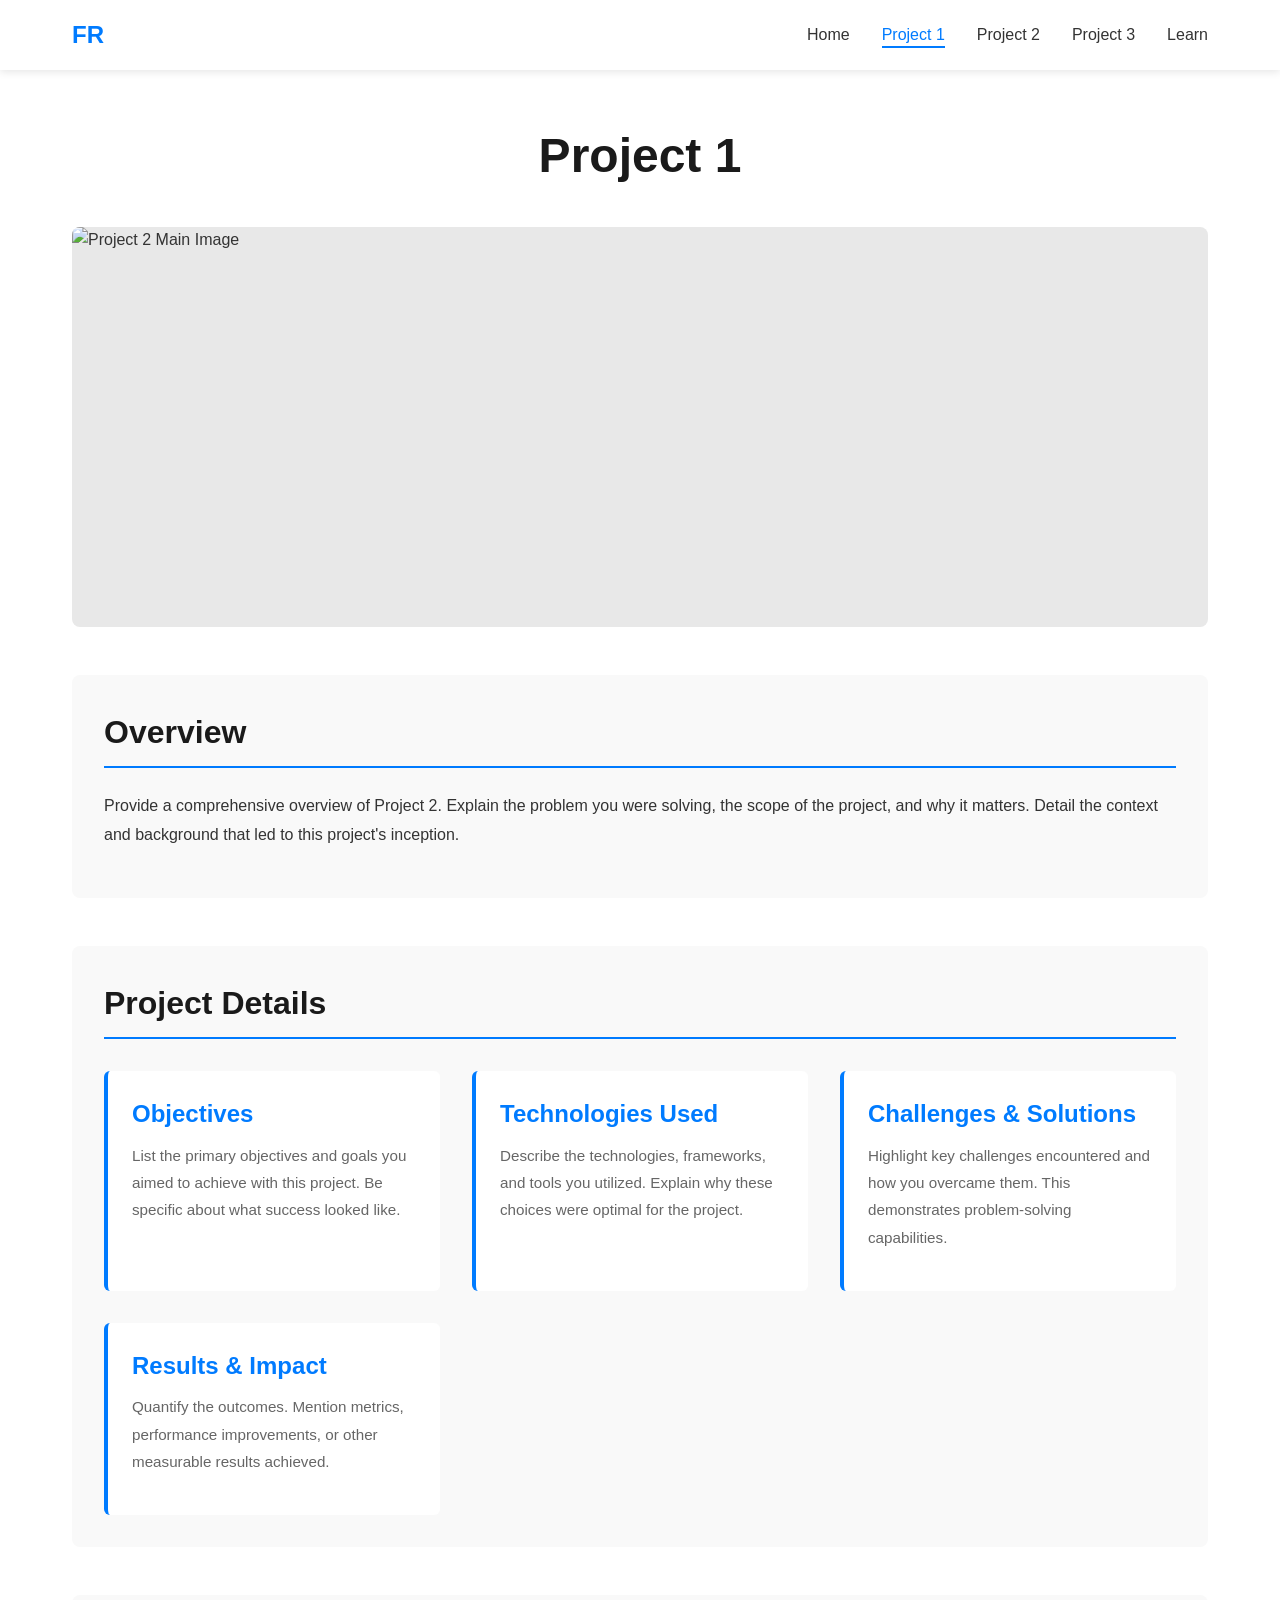
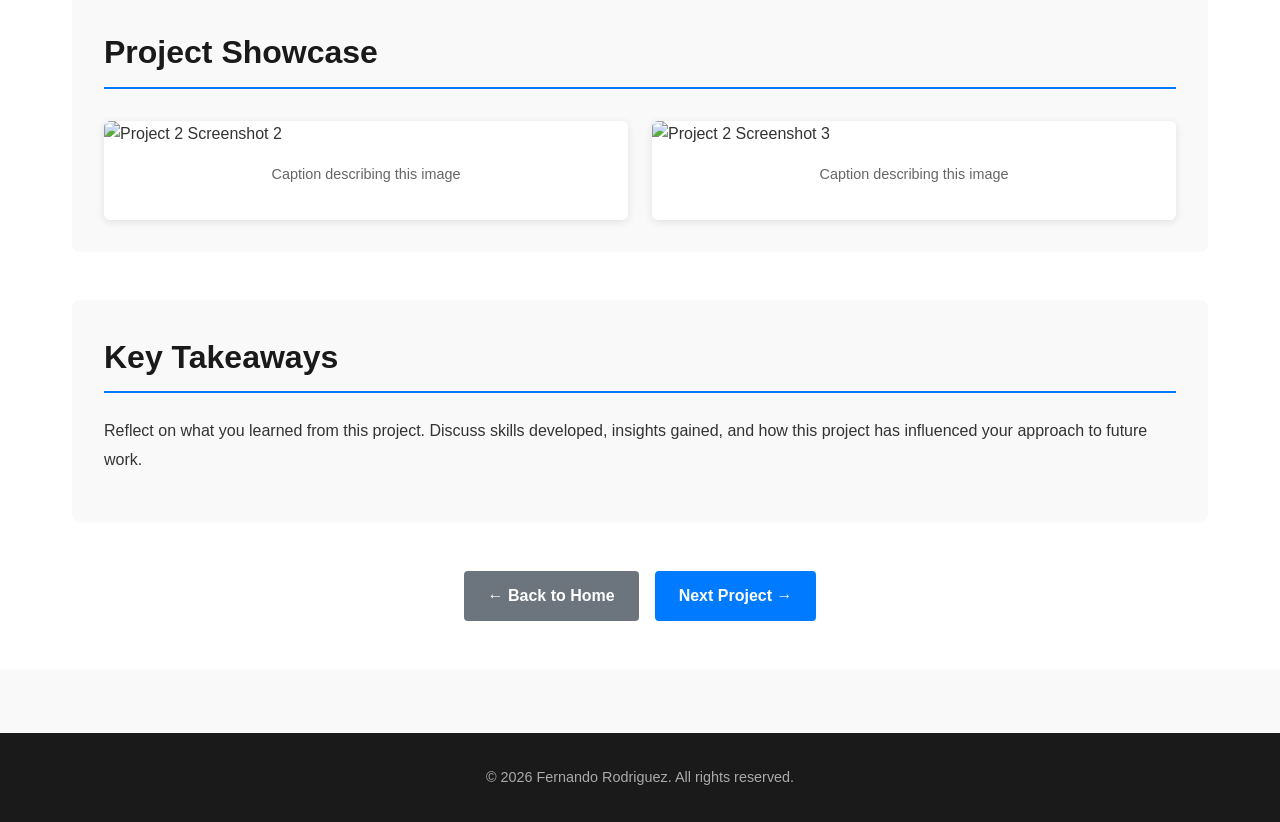
==== project2.html @ 3c268b9a "Add HTML structure for Project 2 This file contains the HTML structure for Project 2, including navi" ====
<!DOCTYPE html>
<html lang="en">
<head>
    <meta charset="UTF-8">
    <meta name="viewport" content="width=device-width, initial-scale=1.0">
    <title>Project 1 - Fernando Rodriguez</title>
    <link rel="stylesheet" href="styles.css">
</head>
<body>
    <nav class="navbar">
        <div class="nav-container">
            <a href="index.html" class="logo">FR</a>
            <ul class="nav-menu">
                <li><a href="index.html" class="nav-link">Home</a></li>
                <li><a href="project1.html" class="nav-link active">Project 1</a></li>
                <li><a href="project2.html" class="nav-link">Project 2</a></li>
                <li><a href="project3.html" class="nav-link">Project 3</a></li>
                <li><a href="learn.html" class="nav-link">Learn</a></li>
            </ul>
        </div>
    </nav>

    <main class="project-page">
        <div class="container">
            <h1>Project 1</h1>
            
            <section class="project-hero">
                <div class="project-image-large">
                    <img src="" alt="Project 2 Main Image">
                </div>
            </section>

            <section class="project-overview">
                <h2>Overview</h2>
                <p>Provide a comprehensive overview of Project 2. Explain the problem you were solving, the scope of the project, and why it matters. Detail the context and background that led to this project's inception.</p>
            </section>

            <section class="project-details">
                <h2>Project Details</h2>
                <div class="details-grid">
                    <div class="detail-item">
                        <h3>Objectives</h3>
                        <p>List the primary objectives and goals you aimed to achieve with this project. Be specific about what success looked like.</p>
                    </div>
                    <div class="detail-item">
                        <h3>Technologies Used</h3>
                        <p>Describe the technologies, frameworks, and tools you utilized. Explain why these choices were optimal for the project.</p>
                    </div>
                    <div class="detail-item">
                        <h3>Challenges & Solutions</h3>
                        <p>Highlight key challenges encountered and how you overcame them. This demonstrates problem-solving capabilities.</p>
                    </div>
                    <div class="detail-item">
                        <h3>Results & Impact</h3>
                        <p>Quantify the outcomes. Mention metrics, performance improvements, or other measurable results achieved.</p>
                    </div>
                </div>
            </section>

            <section class="project-images">
                <h2>Project Showcase</h2>
                <div class="showcase-grid">
                    <div class="showcase-item">
                        <img src="" alt="Project 2 Screenshot 2">
                        <p>Caption describing this image</p>
                    </div>
                    <div class="showcase-item">
                        <img src="" alt="Project 2 Screenshot 3">
                        <p>Caption describing this image</p>
                    </div>
                </div>
            </section>

            <section class="project-conclusion">
                <h2>Key Takeaways</h2>
                <p>Reflect on what you learned from this project. Discuss skills developed, insights gained, and how this project has influenced your approach to future work.</p>
            </section>

            <div class="navigation-links">
                <a href="index.html" class="btn btn-secondary">← Back to Home</a>
                <a href="project2.html" class="btn btn-primary">Next Project →</a>
            </div>
        </div>
    </main>

    <footer class="footer">
        <p>&copy; 2026 Fernando Rodriguez. All rights reserved.</p>
    </footer>
</body>
</html>
---- styles.css ----
/* ==================== GLOBAL STYLES ==================== */

* {
    margin: 0;
    padding: 0;
    box-sizing: border-box;
}

body {
    font-family: 'Segoe UI', Tahoma, Geneva, Verdana, sans-serif;
    line-height: 1.6;
    color: #333;
    background-color: #f9f9f9;
}

html {
    scroll-behavior: smooth;
}

/* ==================== TYPOGRAPHY ==================== */

h1, h2, h3, h4, h5, h6 {
    font-weight: 700;
    margin-bottom: 1rem;
    color: #1a1a1a;
}

h1 {
    font-size: 3rem;
    margin-bottom: 1.5rem;
}

h2 {
    font-size: 2rem;
    margin-bottom: 1.5rem;
    border-bottom: 2px solid #007bff;
    padding-bottom: 0.5rem;
}

h3 {
    font-size: 1.5rem;
    color: #007bff;
}

p {
    margin-bottom: 1rem;
    font-size: 1rem;
    line-height: 1.8;
}

/* ==================== CONTAINER ==================== */

.container {
    max-width: 1200px;
    margin: 0 auto;
    padding: 0 2rem;
}

/* ==================== NAVBAR ==================== */

.navbar {
    background-color: #fff;
    box-shadow: 0 2px 8px rgba(0, 0, 0, 0.1);
    position: sticky;
    top: 0;
    z-index: 1000;
}

.nav-container {
    max-width: 1200px;
    margin: 0 auto;
    padding: 1rem 2rem;
    display: flex;
    justify-content: space-between;
    align-items: center;
}

.logo {
    font-size: 1.5rem;
    font-weight: 700;
    color: #007bff;
    text-decoration: none;
    transition: color 0.3s ease;
}

.logo:hover {
    color: #0056b3;
}

.nav-menu {
    display: flex;
    list-style: none;
    gap: 2rem;
}

.nav-link {
    text-decoration: none;
    color: #333;
    font-weight: 500;
    transition: color 0.3s ease;
    position: relative;
}

.nav-link:hover,
.nav-link.active {
    color: #007bff;
}

.nav-link.active::after {
    content: '';
    position: absolute;
    bottom: -5px;
    left: 0;
    right: 0;
    height: 2px;
    background-color: #007bff;
}

/* ==================== HERO SECTION ==================== */

.hero {
    background: linear-gradient(135deg, #667eea 0%, #764ba2 100%);
    color: white;
    padding: 6rem 2rem;
    text-align: center;
}

.hero-content h1 {
    color: white;
    font-size: 3.5rem;
    margin-bottom: 1rem;
}

.subtitle {
    font-size: 1.5rem;
    margin-bottom: 1rem;
    font-weight: 500;
}

.description {
    font-size: 1.1rem;
    max-width: 600px;
    margin: 0 auto;
    color: rgba(255, 255, 255, 0.9);
}

/* ==================== PORTFOLIO OVERVIEW ==================== */

.portfolio-overview {
    padding: 4rem 2rem;
    background-color: #fff;
}

.portfolio-overview h2 {
    text-align: center;
    margin-bottom: 3rem;
}

.projects-grid {
    display: grid;
    grid-template-columns: repeat(auto-fit, minmax(300px, 1fr));
    gap: 2rem;
}

.project-card {
    background: white;
    border-radius: 8px;
    overflow: hidden;
    box-shadow: 0 4px 12px rgba(0, 0, 0, 0.1);
    transition: transform 0.3s ease, box-shadow 0.3s ease;
    display: flex;
    flex-direction: column;
    height: 100%;
}

.project-card:hover {
    transform: translateY(-5px);
    box-shadow: 0 8px 20px rgba(0, 0, 0, 0.15);
}

.project-image {
    width: 100%;
    height: 200px;
    background-color: #e8e8e8;
    display: flex;
    align-items: center;
    justify-content: center;
    overflow: hidden;
}

.project-image img {
    width: 100%;
    height: 100%;
    object-fit: cover;
}

.project-card-content {
    padding: 1.5rem;
    display: flex;
    flex-direction: column;
    flex-grow: 1;
}

.project-card-content h3 {
    margin-top: 0;
    margin-bottom: 0.5rem;
}

.project-card-content p {
    flex-grow: 1;
    margin-bottom: 1rem;
    color: #666;
    font-size: 0.95rem;
}

.project-card-content .btn {
    align-self: flex-start;
    margin: 0;
}

/* ==================== BUTTONS ==================== */

.btn {
    display: inline-block;
    padding: 0.75rem 1.5rem;
    background-color: #007bff;
    color: white;
    text-decoration: none;
    border-radius: 4px;
    font-weight: 600;
    transition: background-color 0.3s ease;
    border: none;
    cursor: pointer;
    font-size: 1rem;
}

.btn:hover {
    background-color: #0056b3;
}

.btn-secondary {
    background-color: #6c757d;
}

.btn-secondary:hover {
    background-color: #545b62;
}

.btn-primary {
    background-color: #007bff;
}

.btn-primary:hover {
    background-color: #0056b3;
}

/* ==================== PROJECT PAGE ==================== */

.project-page {
    padding: 3rem 2rem;
    background-color: #fff;
}

.project-page h1 {
    text-align: center;
    margin-bottom: 2rem;
    color: #1a1a1a;
}

.project-hero {
    margin-bottom: 3rem;
}

.project-image-large {
    width: 100%;
    height: 400px;
    background-color: #e8e8e8;
    border-radius: 8px;
    overflow: hidden;
    display: flex;
    align-items: center;
    justify-content: center;
}

.project-image-large img {
    width: 100%;
    height: 100%;
    object-fit: cover;
}

.project-overview,
.project-details,
.project-images,
.project-conclusion {
    margin-bottom: 3rem;
    padding: 2rem;
    background-color: #f9f9f9;
    border-radius: 8px;
}

.details-grid {
    display: grid;
    grid-template-columns: repeat(auto-fit, minmax(250px, 1fr));
    gap: 2rem;
    margin-top: 2rem;
}

.detail-item {
    padding: 1.5rem;
    background-color: white;
    border-radius: 6px;
    border-left: 4px solid #007bff;
}

.detail-item h3 {
    margin-bottom: 0.5rem;
}

.detail-item p {
    color: #666;
    font-size: 0.95rem;
}

.showcase-grid {
    display: grid;
    grid-template-columns: repeat(auto-fit, minmax(250px, 1fr));
    gap: 1.5rem;
    margin-top: 2rem;
}

.showcase-item {
    background-color: white;
    border-radius: 6px;
    overflow: hidden;
    box-shadow: 0 2px 8px rgba(0, 0, 0, 0.1);
}

.showcase-item img {
    width: 100%;
    height: 200px;
    object-fit: cover;
}

.showcase-item p {
    padding: 1rem;
    color: #666;
    font-size: 0.9rem;
    text-align: center;
}

/* ==================== NAVIGATION LINKS ==================== */

.navigation-links {
    display: flex;
    gap: 1rem;
    justify-content: center;
    margin-top: 2rem;
    flex-wrap: wrap;
}

/* ==================== LEARN PAGE ==================== */

.learn-page {
    padding: 3rem 2rem;
    background-color: #fff;
}

.learn-page h1 {
    text-align: center;
    margin-bottom: 1rem;
}

.page-subtitle {
    text-align: center;
    color: #666;
    margin-bottom: 3rem;
    font-size: 1.1rem;
}

.learning-content {
    margin-bottom: 2rem;
    padding: 2rem;
    background-color: #f9f9f9;
    border-radius: 8px;
}

.learning-content ul {
    margin-left: 1.5rem;
    margin-bottom: 1rem;
}

.learning-content li {
    margin-bottom: 0.5rem;
    color: #666;
}

.placeholder-box {
    background-color: white;
    border: 2px dashed #ddd;
    border-radius: 6px;
    padding: 3rem;
    text-align: center;
    margin-top: 1.5rem;
}

/* ==================== FOOTER ==================== */

.footer {
    background-color: #1a1a1a;
    color: white;
    text-align: center;
    padding: 2rem;
    margin-top: 4rem;
}

.footer p {
    margin: 0;
    font-size: 0.9rem;
    color: #aaa;
}

/* ==================== RESPONSIVE DESIGN ==================== */

@media (max-width: 768px) {
    .nav-menu {
        gap: 1rem;
        font-size: 0.9rem;
    }

    h1 {
        font-size: 2rem;
    }

    h2 {
        font-size: 1.5rem;
    }

    .hero-content h1 {
        font-size: 2.5rem;
    }

    .subtitle {
        font-size: 1.2rem;
    }

    .project-image-large {
        height: 250px;
    }

    .details-grid,
    .showcase-grid {
        grid-template-columns: 1fr;
    }

    .projects-grid {
        grid-template-columns: 1fr;
    }

    .navigation-links {
        flex-direction: column;
    }

    .navigation-links .btn {
        width: 100%;
        text-align: center;
    }
}

@media (max-width: 480px) {
    .container {
        padding: 0 1rem;
    }

    .nav-container {
        padding: 1rem;
    }

    .nav-menu {
        gap: 0.5rem;
        font-size: 0.8rem;
    }

    h1 {
        font-size: 1.5rem;
    }

    h2 {
        font-size: 1.2rem;
    }

    .hero {
        padding: 3rem 1rem;
    }

    .hero-content h1 {
        font-size: 2rem;
    }

    .subtitle {
        font-size: 1rem;
    }

    .description {
        font-size: 0.9rem;
    }

    .project-image-large {
        height: 200px;
    }

    .portfolio-overview,
    .project-page {
        padding: 1.5rem 1rem;
    }
}
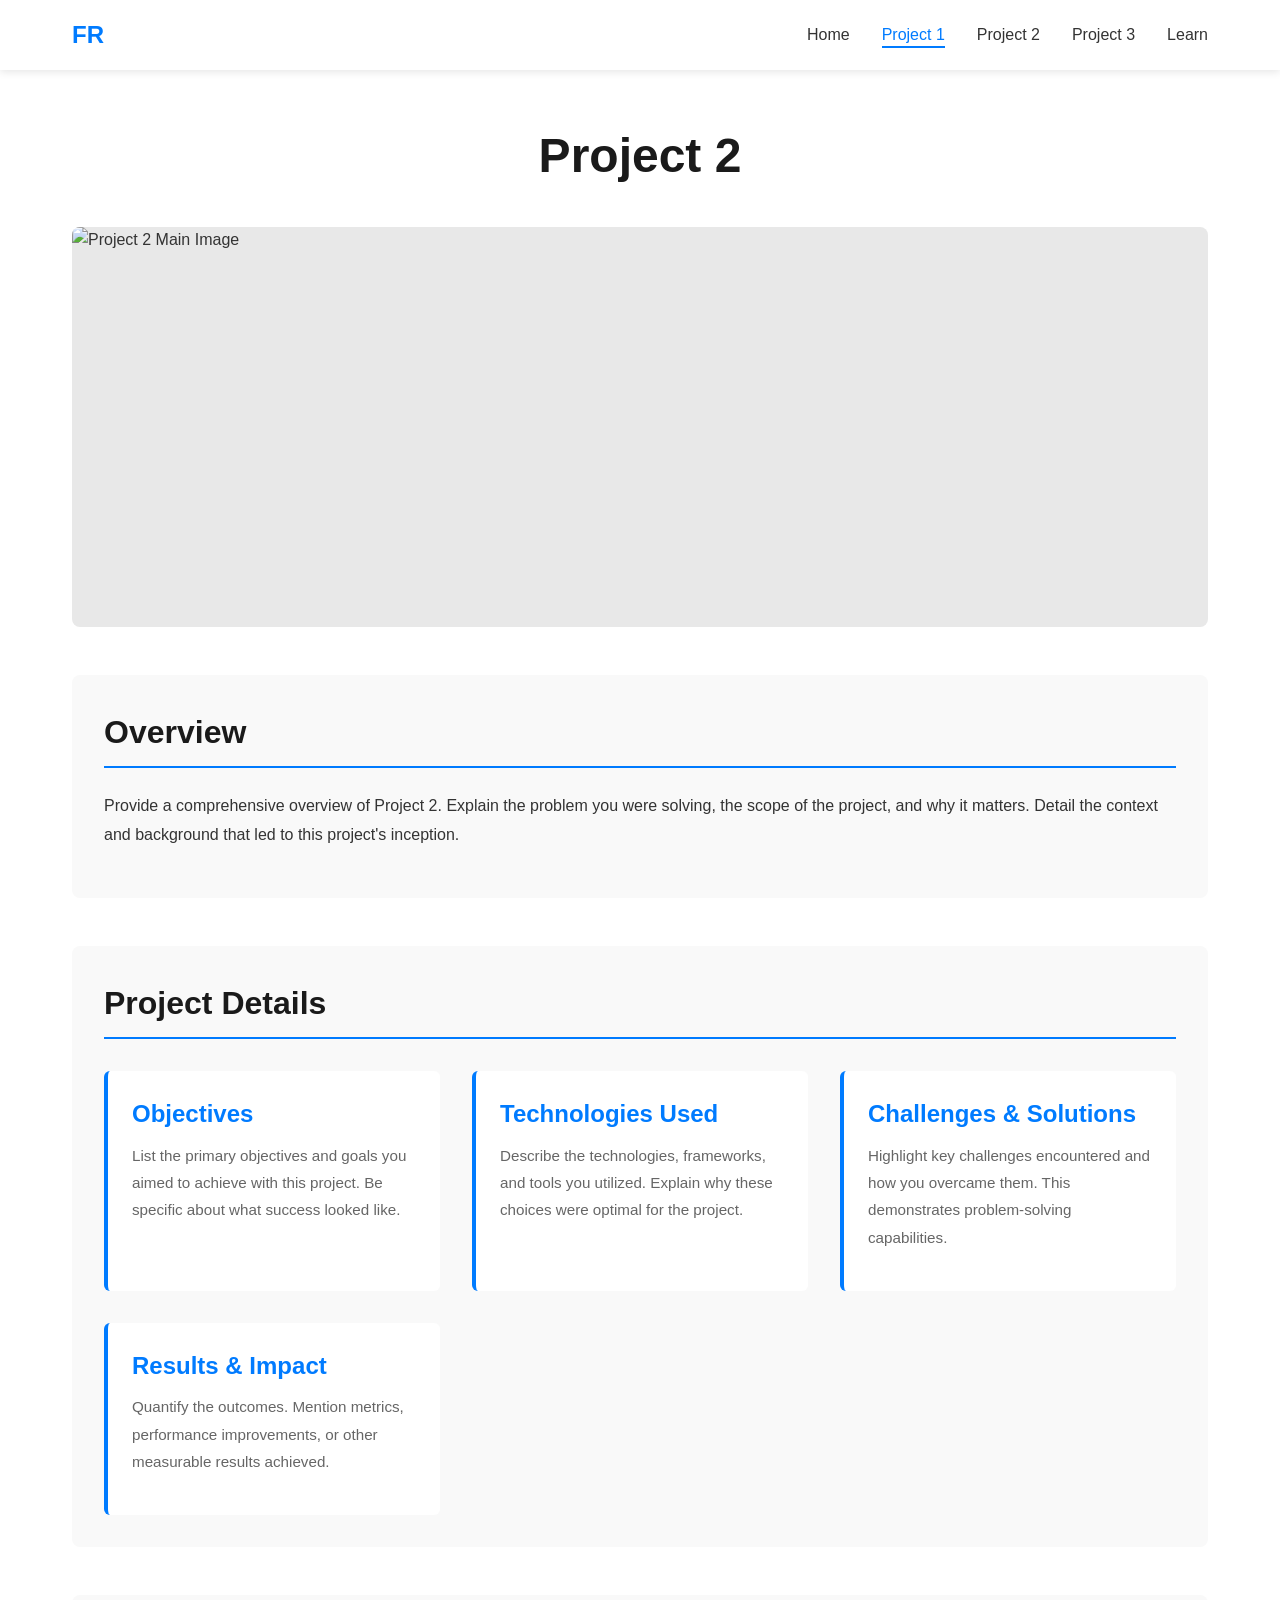
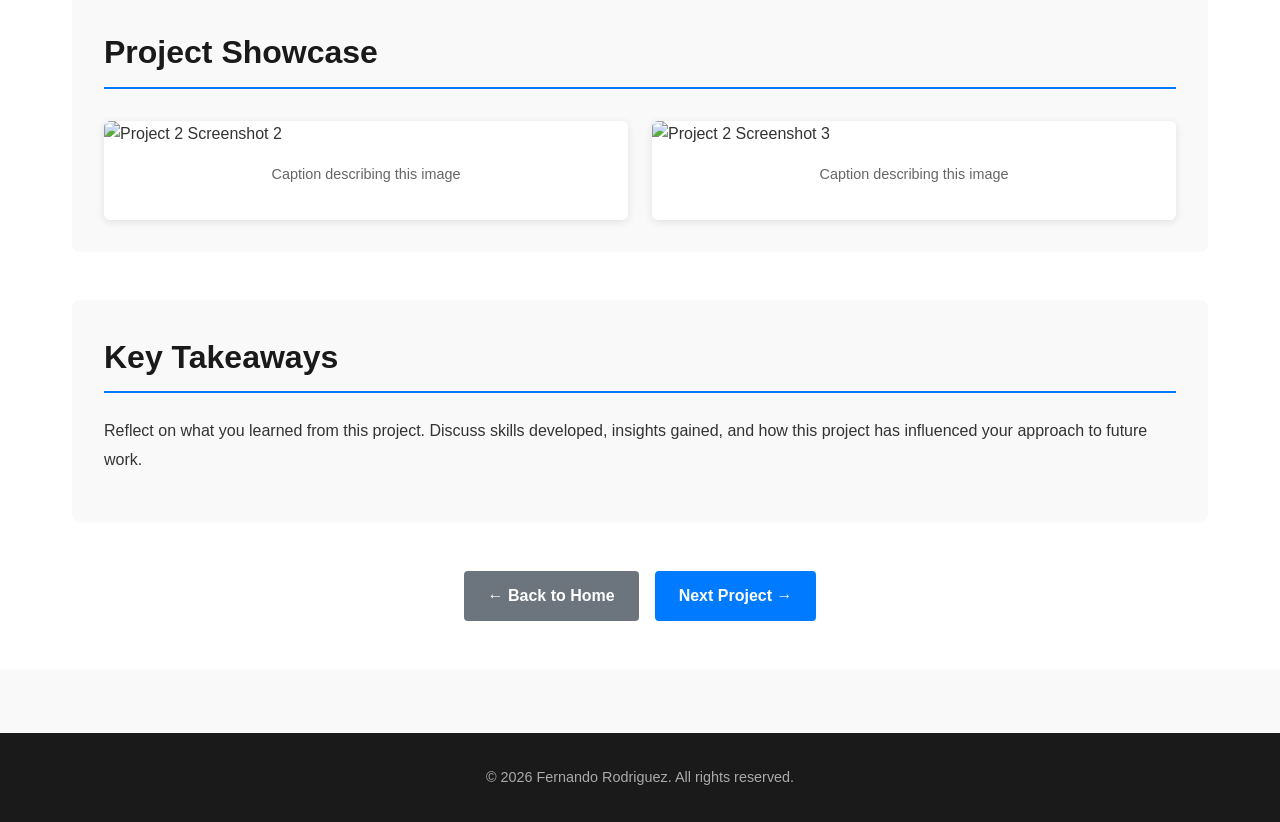
==== commit 8a77042f: "Update project2.html" ====
--- a/project2.html
+++ b/project2.html
@@ -3,7 +3,7 @@
 <head>
     <meta charset="UTF-8">
     <meta name="viewport" content="width=device-width, initial-scale=1.0">
-    <title>Project 1 - Fernando Rodriguez</title>
+    <title>Project 2 - Fernando Rodriguez</title>
     <link rel="stylesheet" href="styles.css">
 </head>
 <body>
@@ -22,7 +22,7 @@
 
     <main class="project-page">
         <div class="container">
-            <h1>Project 1</h1>
+            <h1>Project 2</h1>
             
             <section class="project-hero">
                 <div class="project-image-large">
@@ -78,7 +78,7 @@
 
             <div class="navigation-links">
                 <a href="index.html" class="btn btn-secondary">← Back to Home</a>
-                <a href="project2.html" class="btn btn-primary">Next Project →</a>
+                <a href="project3.html" class="btn btn-primary">Next Project →</a>
             </div>
         </div>
     </main>
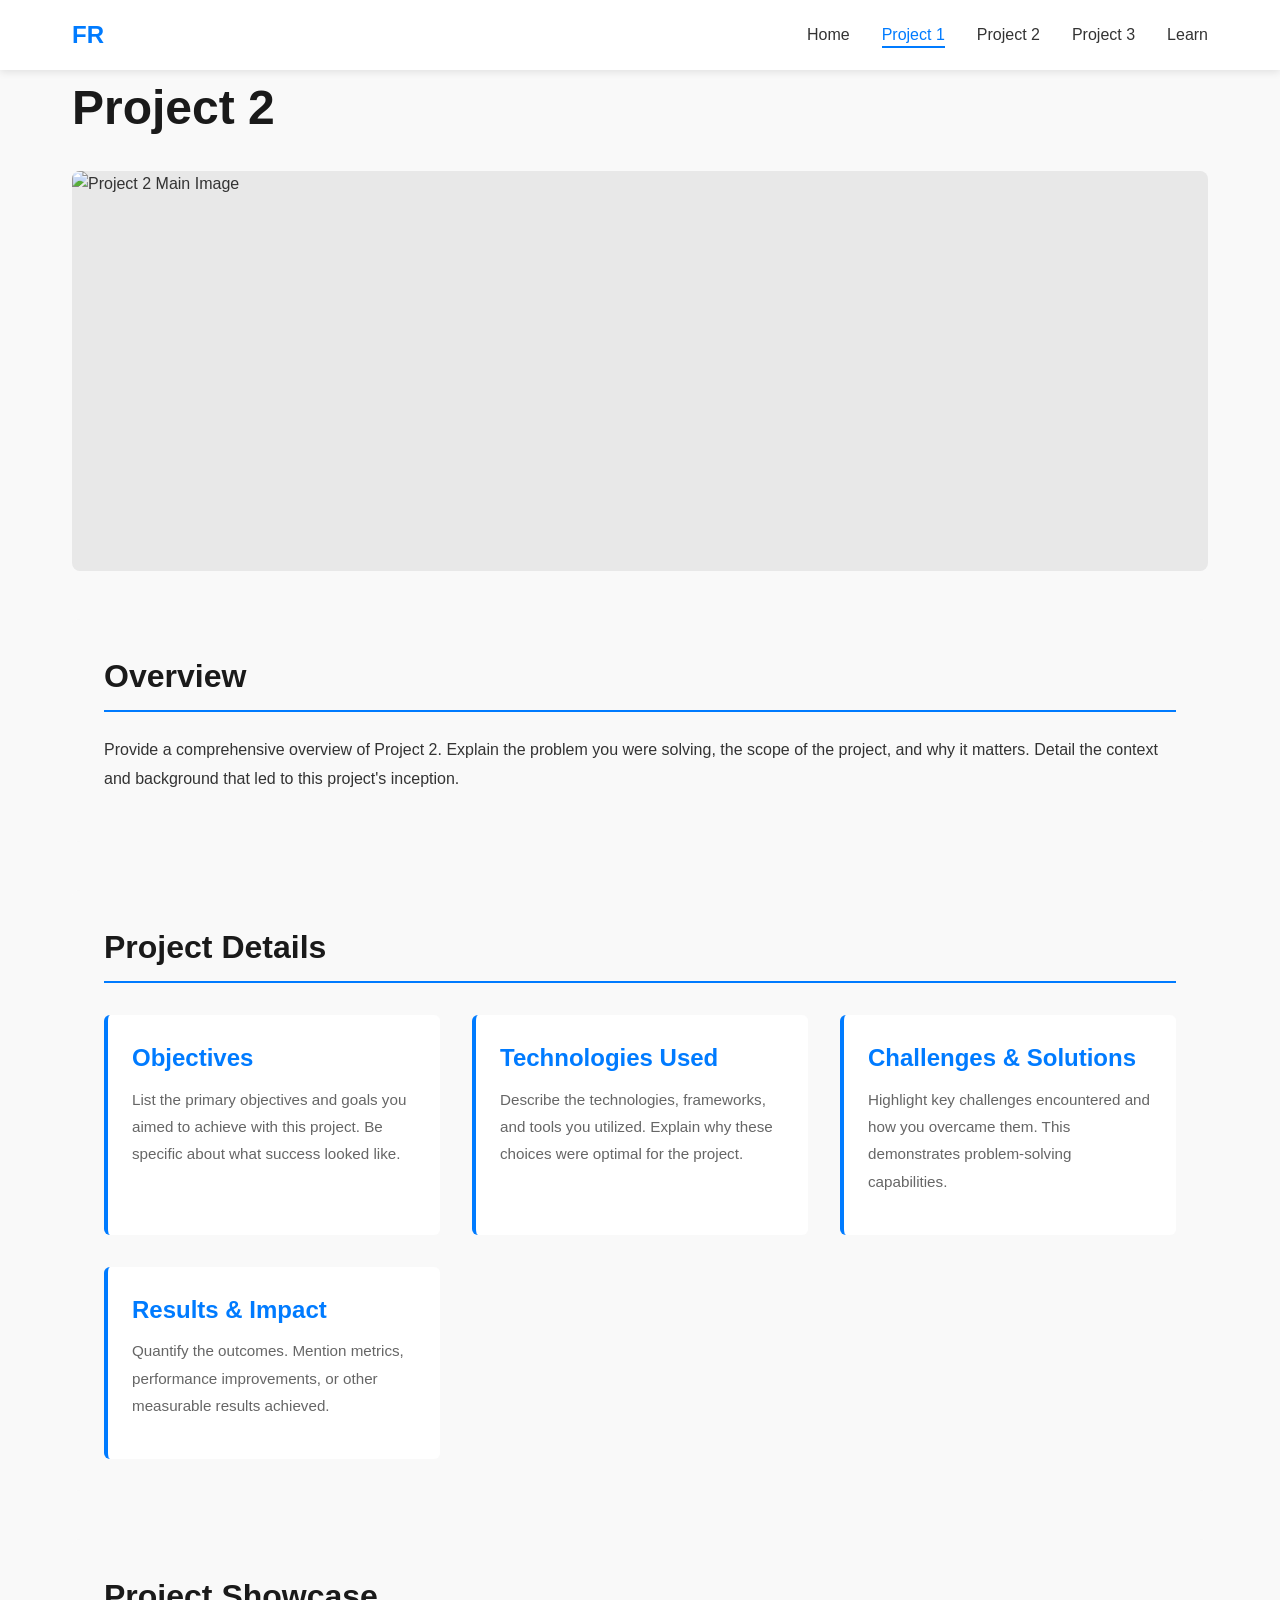
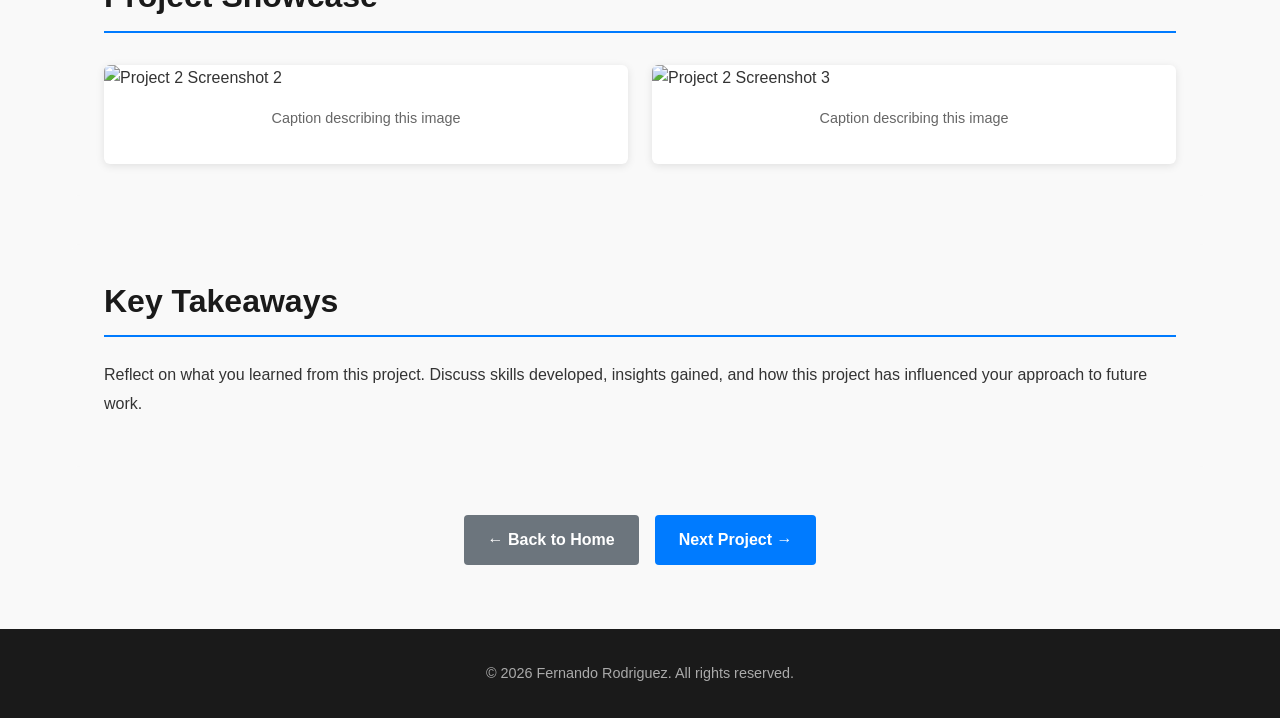
==== commit 480f578a: "Update project2.html" ====
--- a/project2.html
+++ b/project2.html
@@ -20,7 +20,7 @@
         </div>
     </nav>
 
-    <main class="project-page">
+    <main class="project2-page">
         <div class="container">
             <h1>Project 2</h1>
             
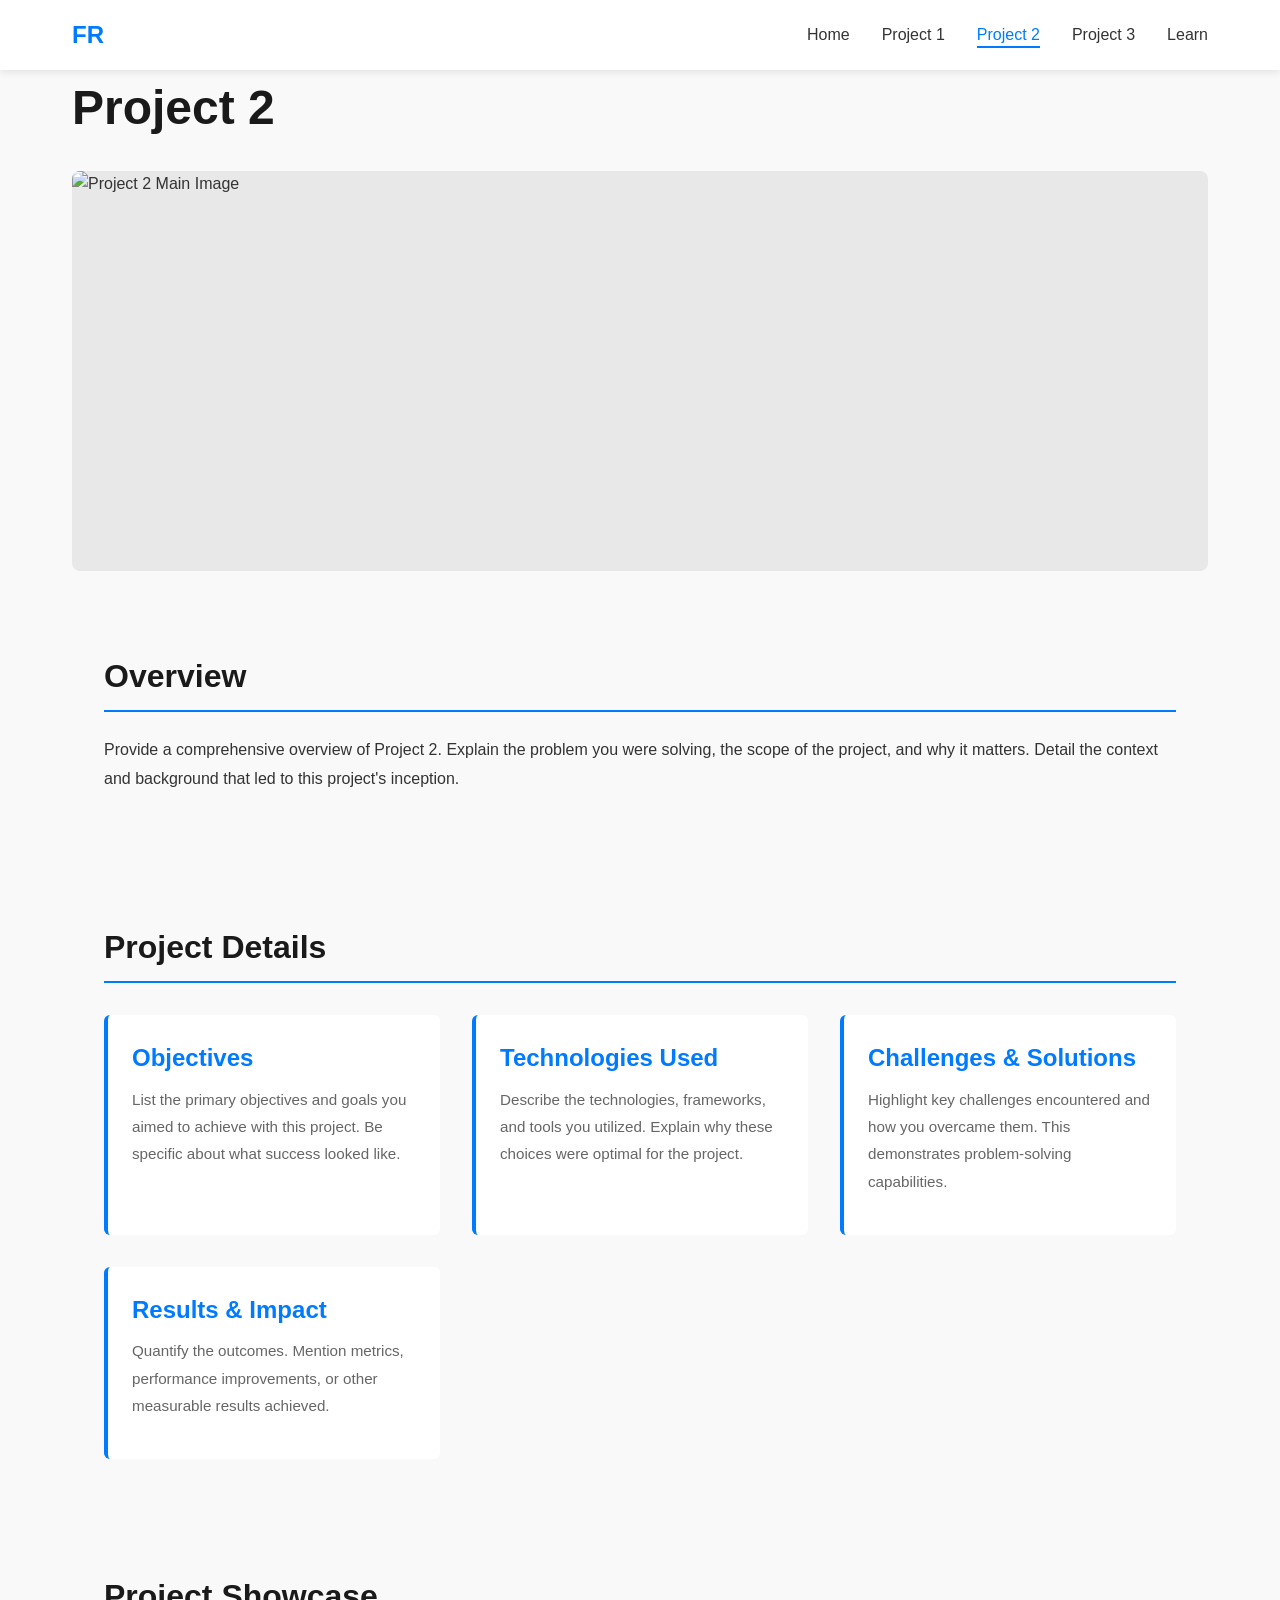
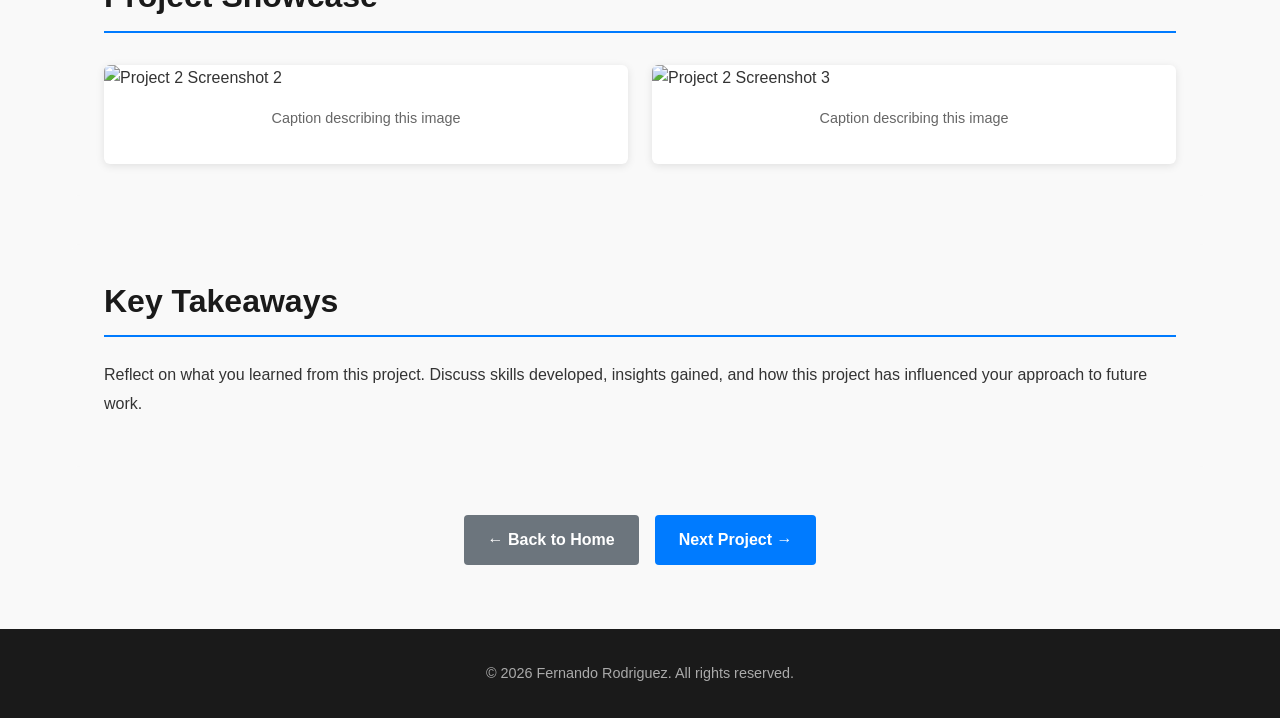
==== commit 44fa3b65: "Update project2.html" ====
--- a/project2.html
+++ b/project2.html
@@ -12,8 +12,8 @@
             <a href="index.html" class="logo">FR</a>
             <ul class="nav-menu">
                 <li><a href="index.html" class="nav-link">Home</a></li>
-                <li><a href="project1.html" class="nav-link active">Project 1</a></li>
-                <li><a href="project2.html" class="nav-link">Project 2</a></li>
+                <li><a href="project1.html" class="nav-link">Project 1</a></li>
+                <li><a href="project2.html" class="nav-link active">Project 2</a></li>
                 <li><a href="project3.html" class="nav-link">Project 3</a></li>
                 <li><a href="learn.html" class="nav-link">Learn</a></li>
             </ul>
